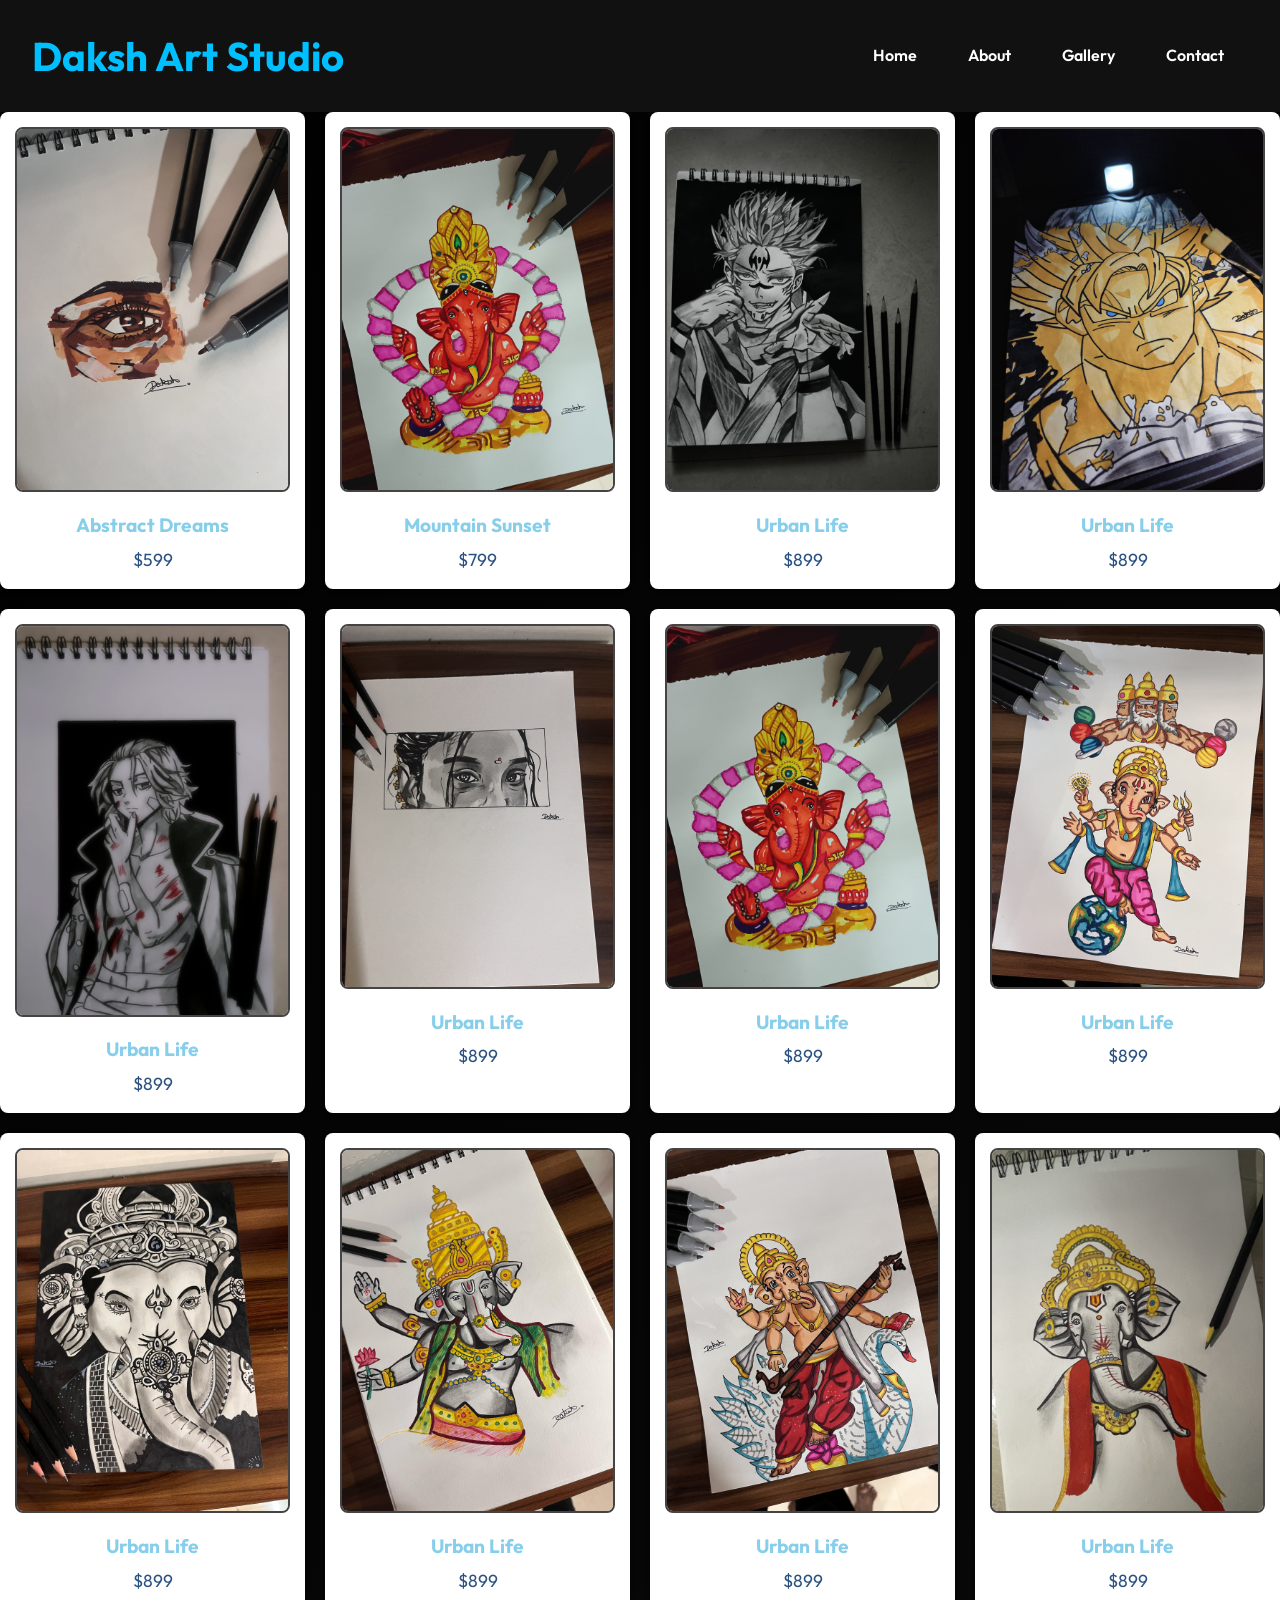
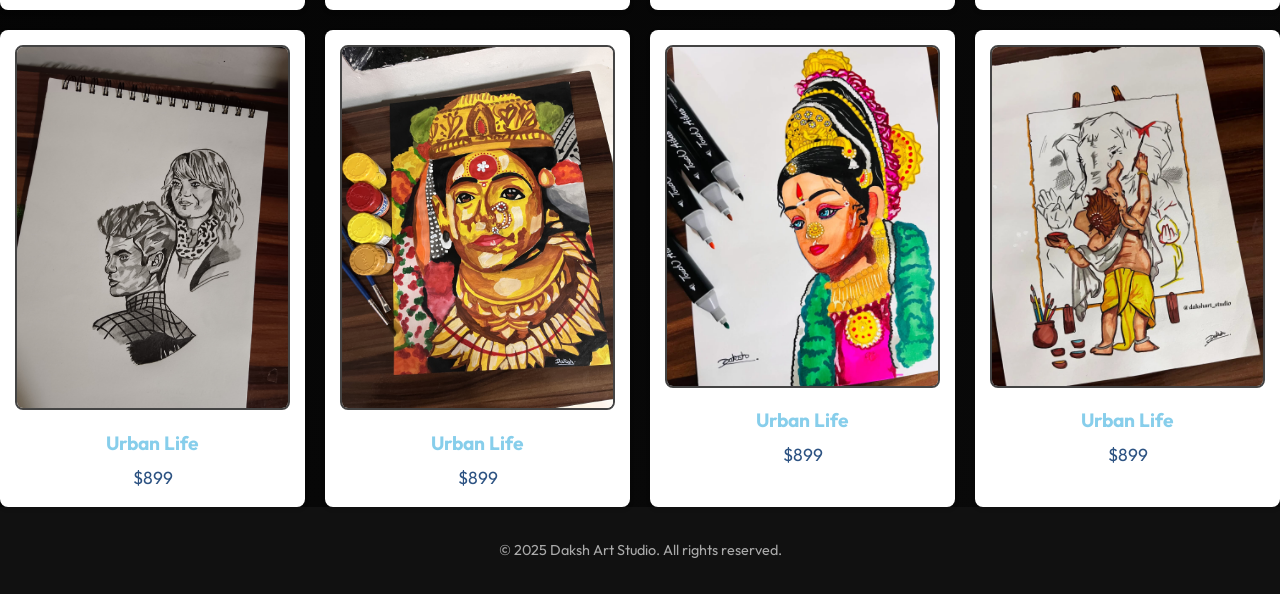
==== gallery.html @ 46dc26a9 "done with adding images in the gallery section" ====
<!DOCTYPE html>
<html lang="en">
<head>
  <meta charset="UTF-8" />
  <meta name="viewport" content="width=device-width, initial-scale=1.0" />
  <title>Daksh Art Studio</title>
  <link href="https://fonts.googleapis.com/css2?family=Playfair+Display:wght@400;700&family=Outfit:wght@300;600&display=swap" rel="stylesheet">
  <link rel="icon" href="/assets/images/logo.jpg" type="image/x-icon">
  <style>
    * {
      margin: 0;
      padding: 0;
      box-sizing: border-box;
    }

    body {
      font-family: 'Outfit', sans-serif;
      background: linear-gradient(135deg, #000000, #0a0a0a);
      color: #87CEEB;
      scroll-behavior: smooth;
      overflow-x: hidden;
      line-height: 1.6;
    }

    section {
      min-height: 100vh;
      padding: 4rem 2rem;
      max-width: 1000px;
      margin: auto;
      display: flex;
      flex-direction: column;
      justify-content: center;
      align-items: center;
      text-align: center;
      opacity: 0;
      transform: translateY(50px);
      transition: opacity 0.8s ease, transform 0.8s ease;
    }

    section.visible {
      opacity: 1;
      transform: translateY(0);
    }

    header {
      background: #111;
      padding: 1.5rem 2rem;
      display: flex;
      justify-content: space-between;
      align-items: center;
      position: sticky;
      top: 0;
      z-index: 1000;
    }

    header h1 {
      font-size: 2.5rem;
      color: #00bfff;
      font-family: 'Outfit', serif;
      transition: color 0.3s ease;
    }

    nav a {
      margin: 0 1.5rem;
      color: #fff;
      text-decoration: none;
      font-weight: 600;
      position: relative;
    }

    nav a::after {
      content: '';
      display: block;
      height: 2px;
      background: #87CEEB;
      transition: width 0.3s;
      width: 0;
      position: absolute;
      left: 0;
      bottom: -5px;
    }

    nav a:hover::after {
      width: 100%;
    }

    .home {
      display: flex;
      justify-content: space-between;
      align-items: center;
      text-align: left;
      padding: 4rem 2rem;
      max-width: 1000px;
      margin: auto;
    }

    .home {
  display: flex; /* Use flexbox to arrange elements side by side */
  justify-content: space-between; /* Ensure space between text and image */
  align-items: center; /* Align items vertically centered */
  padding: 4rem 2rem; /* Padding around the section */
  max-width: 1200px; /* Ensure the content doesn't stretch too wide */
  margin: 0 auto; /* Center the section */
  height: 100vh; /* Full height */
}

.home-page {
  display: flex; /* Use flexbox for child elements (text and image) */
  justify-content: space-between; /* Space between the two child elements */
  align-items: center; /* Vertically center the content */
  width: 100%;
}

.home-left {
  flex: 1; /* Take up equal space on the left */
  text-align: left; /* Align text to the left */
}

.home-left h1 {
  font-size: 3rem;
  color: #00bfff; /* Blue color */
  font-family: 'Outfit', serif; /* Elegant font */
}

.home-left p {
  font-size: 1.5rem;
  color: #cbe8ff; /* Light blue color for the quote */
  margin-top: 1rem;
  font-style: italic; /* Italicize the quote */
}

.home-right {
  flex: 1;
  display: flex;
  justify-content: center;
  align-items: center;
}

.home-right img {
  width: 60%; /* Make the image take 60% of the space */
  border-radius: 15px; /* Rounded corners for the image */
  transition: transform 0.3s ease; /* Smooth transform on hover */
}

.home-right img:hover {
  transform: scale(1.05); /* Slight zoom effect on hover */
}
.slider-container {
  width: 80%;
  height: 100%;
  position: relative;
}

.slider-container img {
  width: 80%;
  height: auto;
  border-radius: 15px;
  transition: opacity 0.5s ease-in-out;
}

    .about img {
      width: 150px;
      border-radius: 50%;
      margin-bottom: 1rem;
      transition: transform 0.5s;
    }

    .about img:hover {
      transform: rotate(10deg) scale(1.05);
    }

    .gallery {
      display: grid;
      grid-template-columns: repeat(auto-fit, minmax(250px, 1fr));
      gap: 1rem;
      width: 100%;
    }

    .gallery img {
      width: 100%;
      border-radius: 10px;
      transition: transform 0.3s ease, box-shadow 0.3s ease;
      border: 2px solid #444;
    }

    .gallery img:hover {
      transform: scale(1.05);
      box-shadow: 0 0 25px rgba(0, 191, 255, 0.6);
    }

    .contact form {
      display: flex;
      flex-direction: column;
      gap: 1rem;
      width: 100%;
      max-width: 500px;
    }

    .contact input, .contact textarea {
      padding: 0.75rem;
      border: none;
      border-radius: 5px;
      background: #222;
      color: #87CEEB;
    }

    .contact button {
      background: #87CEEB;
      color: #000;
      padding: 0.75rem;
      border: none;
      border-radius: 5px;
      font-weight: bold;
      cursor: pointer;
      transition: background 0.3s ease, transform 0.3s ease;
    }

    .contact button:hover {
      background: #00bfff;
      transform: scale(1.05);
    }

    footer {
      text-align: center;
      padding: 2rem;
      background: #111;
      color: #aaa;
      font-size: 0.9rem;
    }

    .interact-button {
      margin-top: 2rem;
      padding: 1rem 2rem;
      background: transparent;
      border: 2px solid #87CEEB;
      color: #87CEEB;
      font-weight: bold;
      border-radius: 10px;
      transition: all 0.4s ease;
      cursor: pointer;
    }

    .interact-button:hover {
      background: #87CEEB;
      color: #000;
      transform: scale(1.1);
    }

    .highlight {
      color: #00bfff;
      font-weight: bold;
    }

    .gallery-title {
      color: #00bfff;
      font-size: 2.5rem;
      margin-bottom: 1rem;
    }

    section p {
      font-size: 1.1rem;
      color: #cbe8ff;
      line-height: 1.6;
      margin-top: 1rem;
    }

    section h2 {
      color: #a2e3ff;
      font-size: 2.2rem;
      margin-bottom: 1rem;
    }

    .gallery {
            display: grid;
            grid-template-columns: repeat(auto-fill, minmax(300px, 1fr));
            gap: 20px;
        }
        .art-piece {
            background: white;
            padding: 15px;
            border-radius: 8px;
            box-shadow: 0 2px 5px rgba(0,0,0,0.1);
            text-align: center;
        }
        .art-piece img {
            max-width: 100%;
            height: auto;
            pointer-events: none;
            user-select: none;
        }
        .art-info {
            margin-top: 10px;
        }
        .art-title {
            font-weight: bold;
            font-size: 1.2em;
        }
        .art-price {
            color: #2c5282;
            font-size: 1.1em;
            margin-top: 5px;
        }

/* Mobile Devices - Up to 768px */
@media (max-width: 768px) {
  .home {
    flex-direction: column;
    text-align: center;
    padding: 2rem 1rem;
  }

  .home-page {
    flex-direction: column;
  }

  .home-left h1 {
    font-size: 2rem;
  }

  .home-left p {
    font-size: 1.2rem;
  }

  .home-right img {
    width: 100%;
    margin-top: 2rem;
  }

  .about img {
    width: 100px;
  }

  .logo {
    font-size: 2rem;
  }
  nav a {
    margin: 0 0.5rem;
    font-size: 0.9rem;
  }

  section h2 {
    font-size: 1.8rem;
  }

  section p {
    font-size: 1rem;
  }

  .gallery {
    grid-template-columns: repeat(auto-fit, minmax(150px, 1fr));
  }

  .contact form {
    width: 100%;
    padding: 0 1rem;
  }

  .interact-button {
    width: 100%;
    padding: 0.75rem 1rem;
  }
}

/* Tablets - Up to 1024px */
@media (max-width: 1024px) {
  .home-left h1 {
    font-size: 2.5rem;
  }

  .home-left p {
    font-size: 1.4rem;
  }

  .home-right img {
    width: 80%;
  }

  .gallery {
    grid-template-columns: repeat(auto-fit, minmax(200px, 1fr));
  }

  .slider-container {
    width: 100%;
  }
}

/* Small desktops - Up to 1280px */
@media (max-width: 1280px) {
  .home {
    padding: 3rem 1.5rem;
  }

  .gallery img {
    border-radius: 8px;
  }

  .contact form {
    max-width: 400px;
  }
}

  </style>
</head>
<body>
  <header>
    <h1 class="logo">Daksh Art Studio</h1>
    <nav>
      <a href="#home">Home</a>
      <a href="#about">About</a>
      <a href="#gallery">Gallery</a>
      <a href="#contact">Contact</a>
    </nav>
  </header>

  <div class="gallery">
    <!-- Example art pieces - Replace src with your actual image paths -->
    <div class="art-piece">
        <img src="/assets/images/real-2.jpeg" alt="Abstract Art" oncontextmenu="return false;">
        <div class="art-info">
            <div class="art-title">Abstract Dreams</div>
            <div class="art-price">$599</div>
        </div>
    </div>
    
    <div class="art-piece">
        <img src="/assets/images/dev-12.jpeg" alt="Landscape" oncontextmenu="return false;">
        <div class="art-info">
            <div class="art-title">Mountain Sunset</div>
            <div class="art-price">$799</div>
        </div>
    </div>

    <div class="art-piece">
        <img src="/assets/images/Anime-2.jpg" alt="Portrait" oncontextmenu="return false;">
        <div class="art-info">
            <div class="art-title">Urban Life</div>
            <div class="art-price">$899</div>
        </div>
    </div>
    <div class="art-piece">
        <img src="/assets/images/Anime-3.jpg" alt="Portrait" oncontextmenu="return false;">
        <div class="art-info">
            <div class="art-title">Urban Life</div>
            <div class="art-price">$899</div>
        </div>
    </div>
    <div class="art-piece">
        <img src="/assets/images/Anime-4.jpg" alt="Portrait" oncontextmenu="return false;">
        <div class="art-info">
            <div class="art-title">Urban Life</div>
            <div class="art-price">$899</div>
        </div>
    </div>
    <div class="art-piece">
        <img src="/assets/images/real-4.jpeg" alt="Portrait" oncontextmenu="return false;">
        <div class="art-info">
            <div class="art-title">Urban Life</div>
            <div class="art-price">$899</div>
        </div>
    </div>
    <div class="art-piece">
        <img src="/assets/images/dev-12.jpeg" alt="Portrait" oncontextmenu="return false;">
        <div class="art-info">
            <div class="art-title">Urban Life</div>
            <div class="art-price">$899</div>
        </div>
    </div>
    <div class="art-piece">
        <img src="/assets/images/dev-14.jpeg" alt="Portrait" oncontextmenu="return false;">
        <div class="art-info">
            <div class="art-title">Urban Life</div>
            <div class="art-price">$899</div>
        </div>
    </div>
    <div class="art-piece">
        <img src="/assets/images/dev-4.jpeg" alt="Portrait" oncontextmenu="return false;">
        <div class="art-info">
            <div class="art-title">Urban Life</div>
            <div class="art-price">$899</div>
        </div>
    </div>
    <div class="art-piece">
        <img src="/assets/images/dev-7.jpeg" alt="Portrait" oncontextmenu="return false;">
        <div class="art-info">
            <div class="art-title">Urban Life</div>
            <div class="art-price">$899</div>
        </div>
    </div>
    <div class="art-piece">
        <img src="/assets/images/dev-18.jpeg" alt="Portrait" oncontextmenu="return false;">
        <div class="art-info">
            <div class="art-title">Urban Life</div>
            <div class="art-price">$899</div>
        </div>
    </div>
    <div class="art-piece">
        <img src="/assets/images/dev-6.jpeg" alt="Portrait" oncontextmenu="return false;">
        <div class="art-info">
            <div class="art-title">Urban Life</div>
            <div class="art-price">$899</div>
        </div>
    </div>
    <div class="art-piece">
        <img src="/assets/images/real-1.jpeg" alt="Portrait" oncontextmenu="return false;">
        <div class="art-info">
            <div class="art-title">Urban Life</div>
            <div class="art-price">$899</div>
        </div>
    </div>
    <div class="art-piece">
        <img src="/assets/images/dev-8.jpeg" alt="Portrait" oncontextmenu="return false;">
        <div class="art-info">
            <div class="art-title">Urban Life</div>
            <div class="art-price">$899</div>
        </div>
    </div>
    <div class="art-piece">
        <img src="/assets/images/dev-9.jpeg" alt="Portrait" oncontextmenu="return false;">
        <div class="art-info">
            <div class="art-title">Urban Life</div>
            <div class="art-price">$899</div>
        </div>
    </div>
    <div class="art-piece">
        <img src="/assets/images/dev-13.jpeg" alt="Portrait" oncontextmenu="return false;">
        <div class="art-info">
            <div class="art-title">Urban Life</div>
            <div class="art-price">$899</div>
        </div>
    </div>
</div>

<script>
    // Disable right-click on images
    document.addEventListener('contextmenu', function(e) {
        if (e.target.tagName === 'IMG') {
            e.preventDefault();
        }
    });
</script>

  <footer>
    &copy; 2025 Daksh Art Studio. All rights reserved.
  </footer>

  <script>
    const sections = document.querySelectorAll('section');
    const observer = new IntersectionObserver((entries) => {
      entries.forEach(entry => {
        if (entry.isIntersecting) {
          entry.target.classList.add('visible');
        }
      });
    }, { threshold: 0.1 });

    sections.forEach(section => {
      observer.observe(section);
    });
  </script>
  <script src="assets/js/script.js"></script>
</body>
</html>
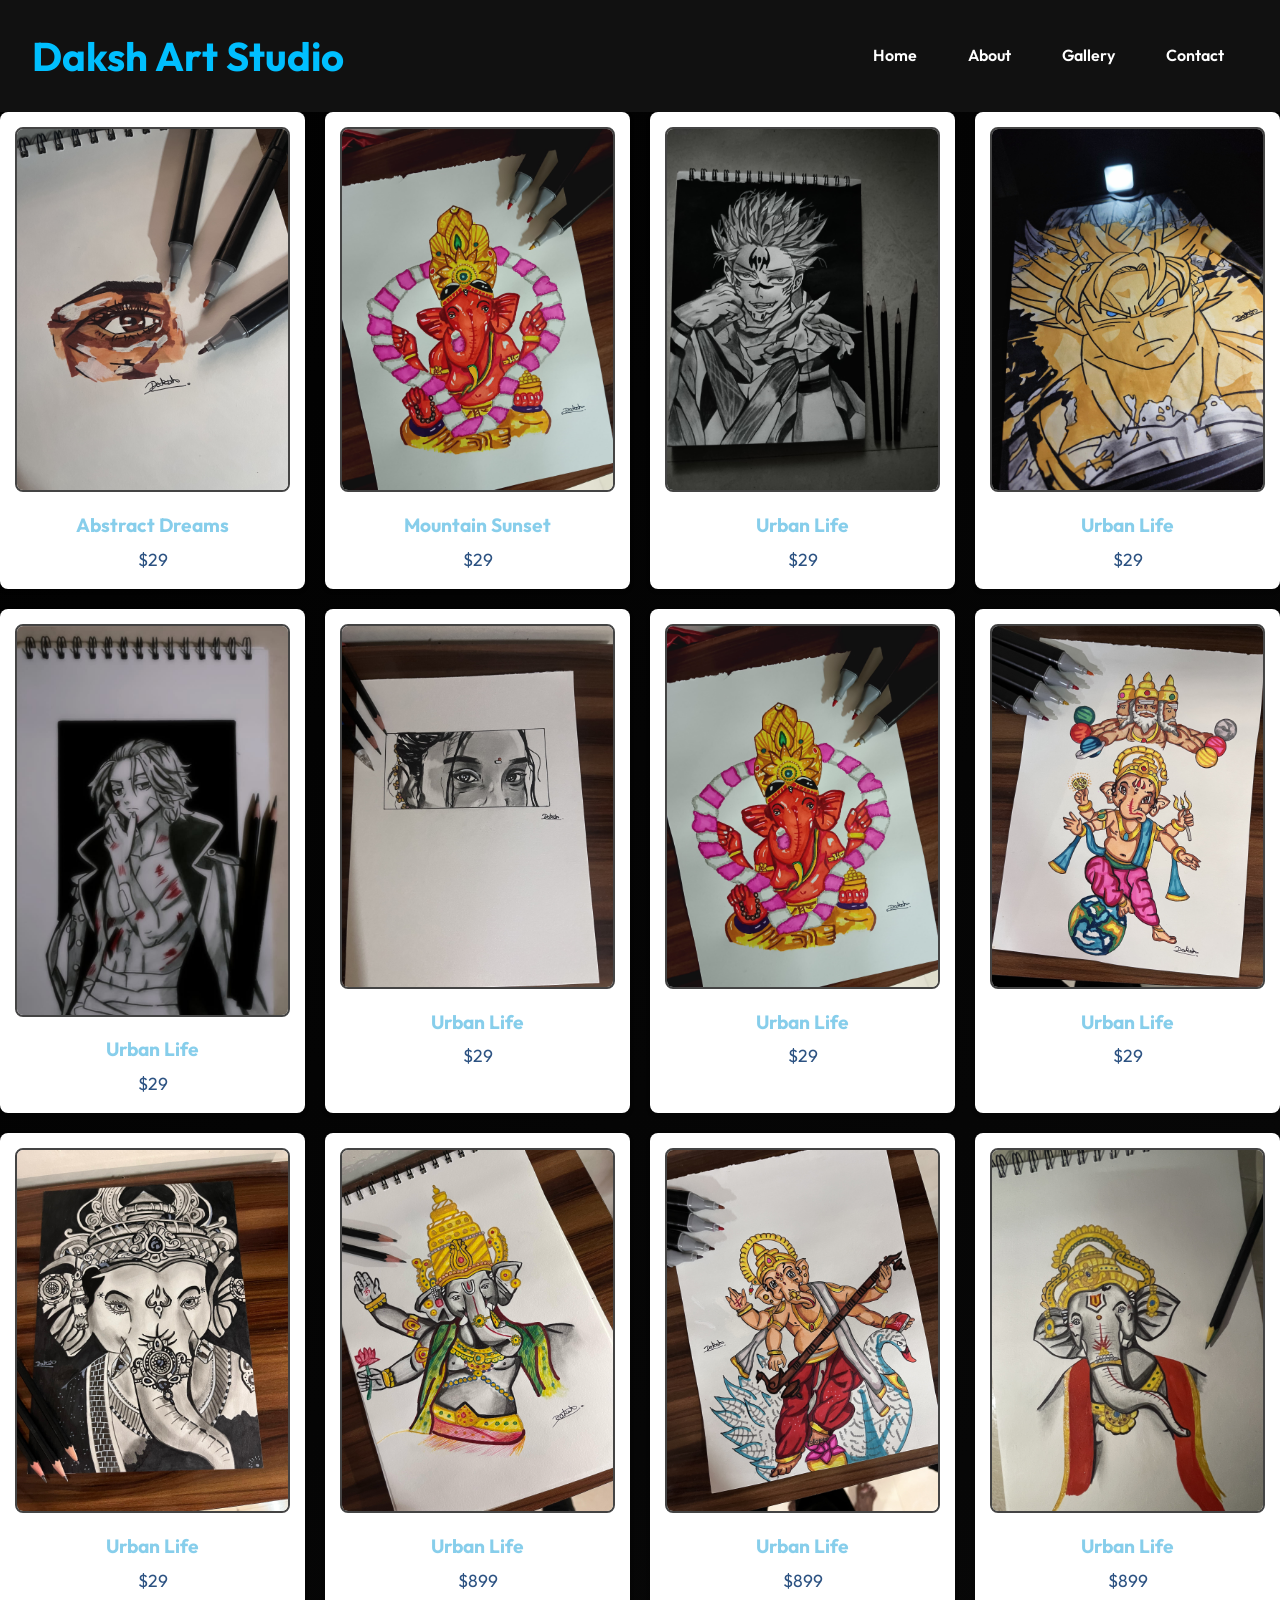
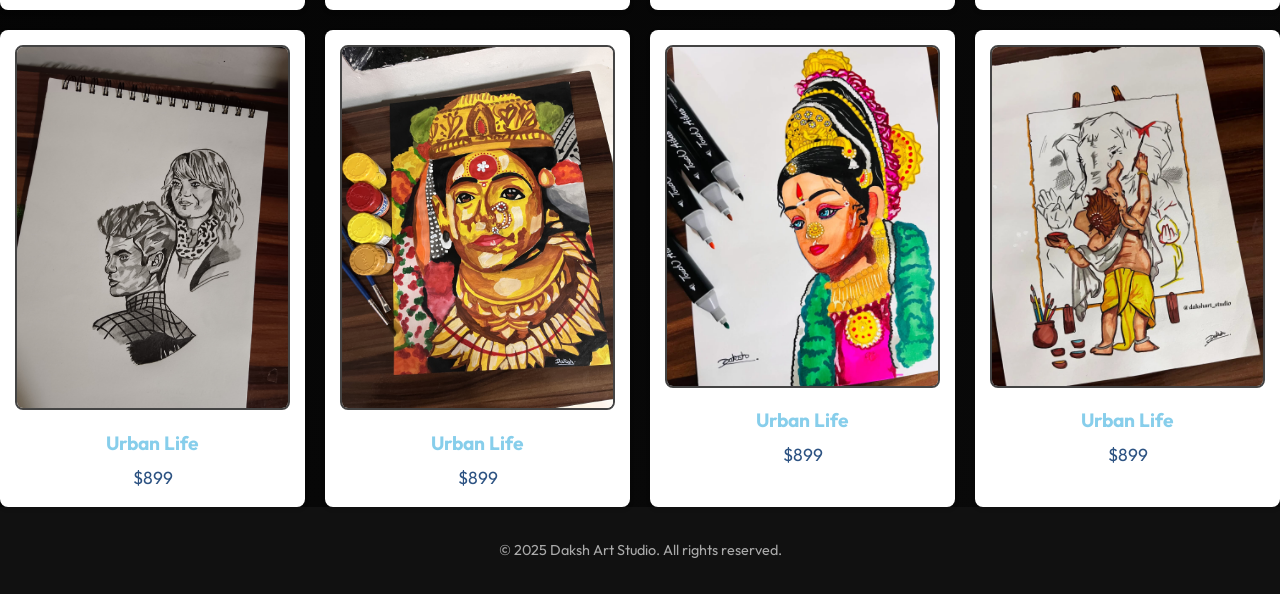
==== commit 898ba2c3: "commited the dollar price" ====
--- a/gallery.html
+++ b/gallery.html
@@ -405,9 +405,9 @@
   <header>
     <h1 class="logo">Daksh Art Studio</h1>
     <nav>
-      <a href="#home">Home</a>
+      <a href="index.html">Home</a>
       <a href="#about">About</a>
-      <a href="#gallery">Gallery</a>
+      <a href="gallery.html">Gallery</a>
       <a href="#contact">Contact</a>
     </nav>
   </header>
@@ -418,7 +418,7 @@
         <img src="/assets/images/real-2.jpeg" alt="Abstract Art" oncontextmenu="return false;">
         <div class="art-info">
             <div class="art-title">Abstract Dreams</div>
-            <div class="art-price">$599</div>
+            <div class="art-price">$29</div>
         </div>
     </div>
     
@@ -426,7 +426,7 @@
         <img src="/assets/images/dev-12.jpeg" alt="Landscape" oncontextmenu="return false;">
         <div class="art-info">
             <div class="art-title">Mountain Sunset</div>
-            <div class="art-price">$799</div>
+            <div class="art-price">$29</div>
         </div>
     </div>
 
@@ -434,49 +434,49 @@
         <img src="/assets/images/Anime-2.jpg" alt="Portrait" oncontextmenu="return false;">
         <div class="art-info">
             <div class="art-title">Urban Life</div>
-            <div class="art-price">$899</div>
+            <div class="art-price">$29</div>
         </div>
     </div>
     <div class="art-piece">
         <img src="/assets/images/Anime-3.jpg" alt="Portrait" oncontextmenu="return false;">
         <div class="art-info">
             <div class="art-title">Urban Life</div>
-            <div class="art-price">$899</div>
+            <div class="art-price">$29</div>
         </div>
     </div>
     <div class="art-piece">
         <img src="/assets/images/Anime-4.jpg" alt="Portrait" oncontextmenu="return false;">
         <div class="art-info">
             <div class="art-title">Urban Life</div>
-            <div class="art-price">$899</div>
+            <div class="art-price">$29</div>
         </div>
     </div>
     <div class="art-piece">
         <img src="/assets/images/real-4.jpeg" alt="Portrait" oncontextmenu="return false;">
         <div class="art-info">
             <div class="art-title">Urban Life</div>
-            <div class="art-price">$899</div>
+            <div class="art-price">$29</div>
         </div>
     </div>
     <div class="art-piece">
         <img src="/assets/images/dev-12.jpeg" alt="Portrait" oncontextmenu="return false;">
         <div class="art-info">
             <div class="art-title">Urban Life</div>
-            <div class="art-price">$899</div>
+            <div class="art-price">$29</div>
         </div>
     </div>
     <div class="art-piece">
         <img src="/assets/images/dev-14.jpeg" alt="Portrait" oncontextmenu="return false;">
         <div class="art-info">
             <div class="art-title">Urban Life</div>
-            <div class="art-price">$899</div>
+            <div class="art-price">$29</div>
         </div>
     </div>
     <div class="art-piece">
         <img src="/assets/images/dev-4.jpeg" alt="Portrait" oncontextmenu="return false;">
         <div class="art-info">
             <div class="art-title">Urban Life</div>
-            <div class="art-price">$899</div>
+            <div class="art-price">$29</div>
         </div>
     </div>
     <div class="art-piece">
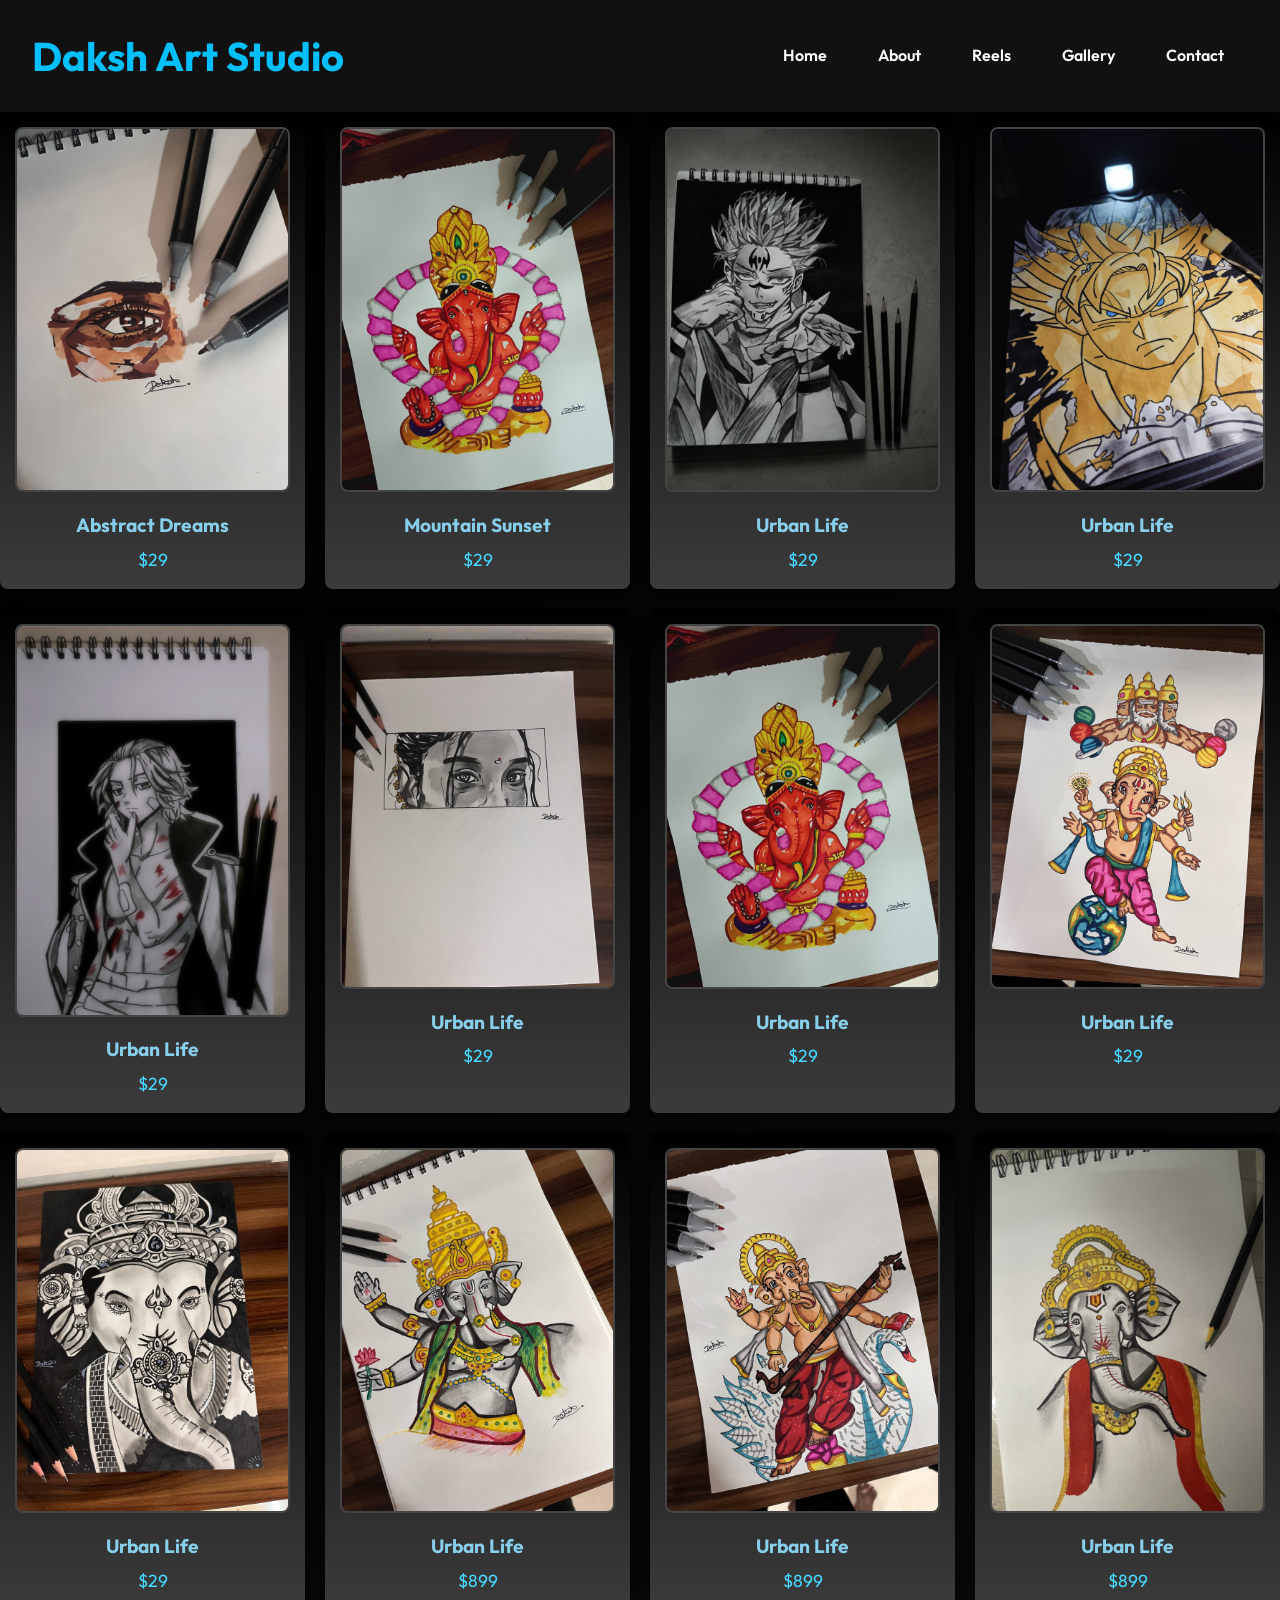
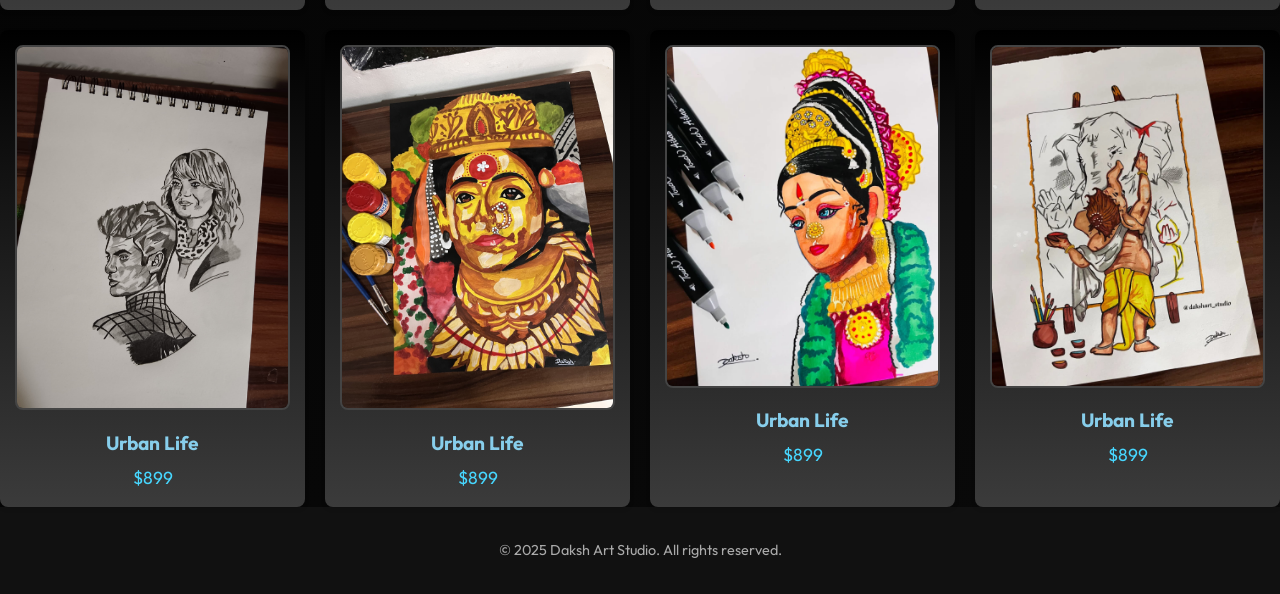
==== commit ccefb75e: "done with all the final edits of css in gallery and reel html files" ====
--- a/gallery.html
+++ b/gallery.html
@@ -276,7 +276,7 @@
             gap: 20px;
         }
         .art-piece {
-            background: white;
+            background:linear-gradient(rgb(0, 0, 0), rgb(59, 59, 59));
             padding: 15px;
             border-radius: 8px;
             box-shadow: 0 2px 5px rgba(0,0,0,0.1);
@@ -296,7 +296,7 @@
             font-size: 1.2em;
         }
         .art-price {
-            color: #2c5282;
+            color: #47d7ff;
             font-size: 1.1em;
             margin-top: 5px;
         }
@@ -407,6 +407,7 @@
     <nav>
       <a href="index.html">Home</a>
       <a href="#about">About</a>
+      <a href="reels.html">Reels</a>
       <a href="gallery.html">Gallery</a>
       <a href="#contact">Contact</a>
     </nav>
